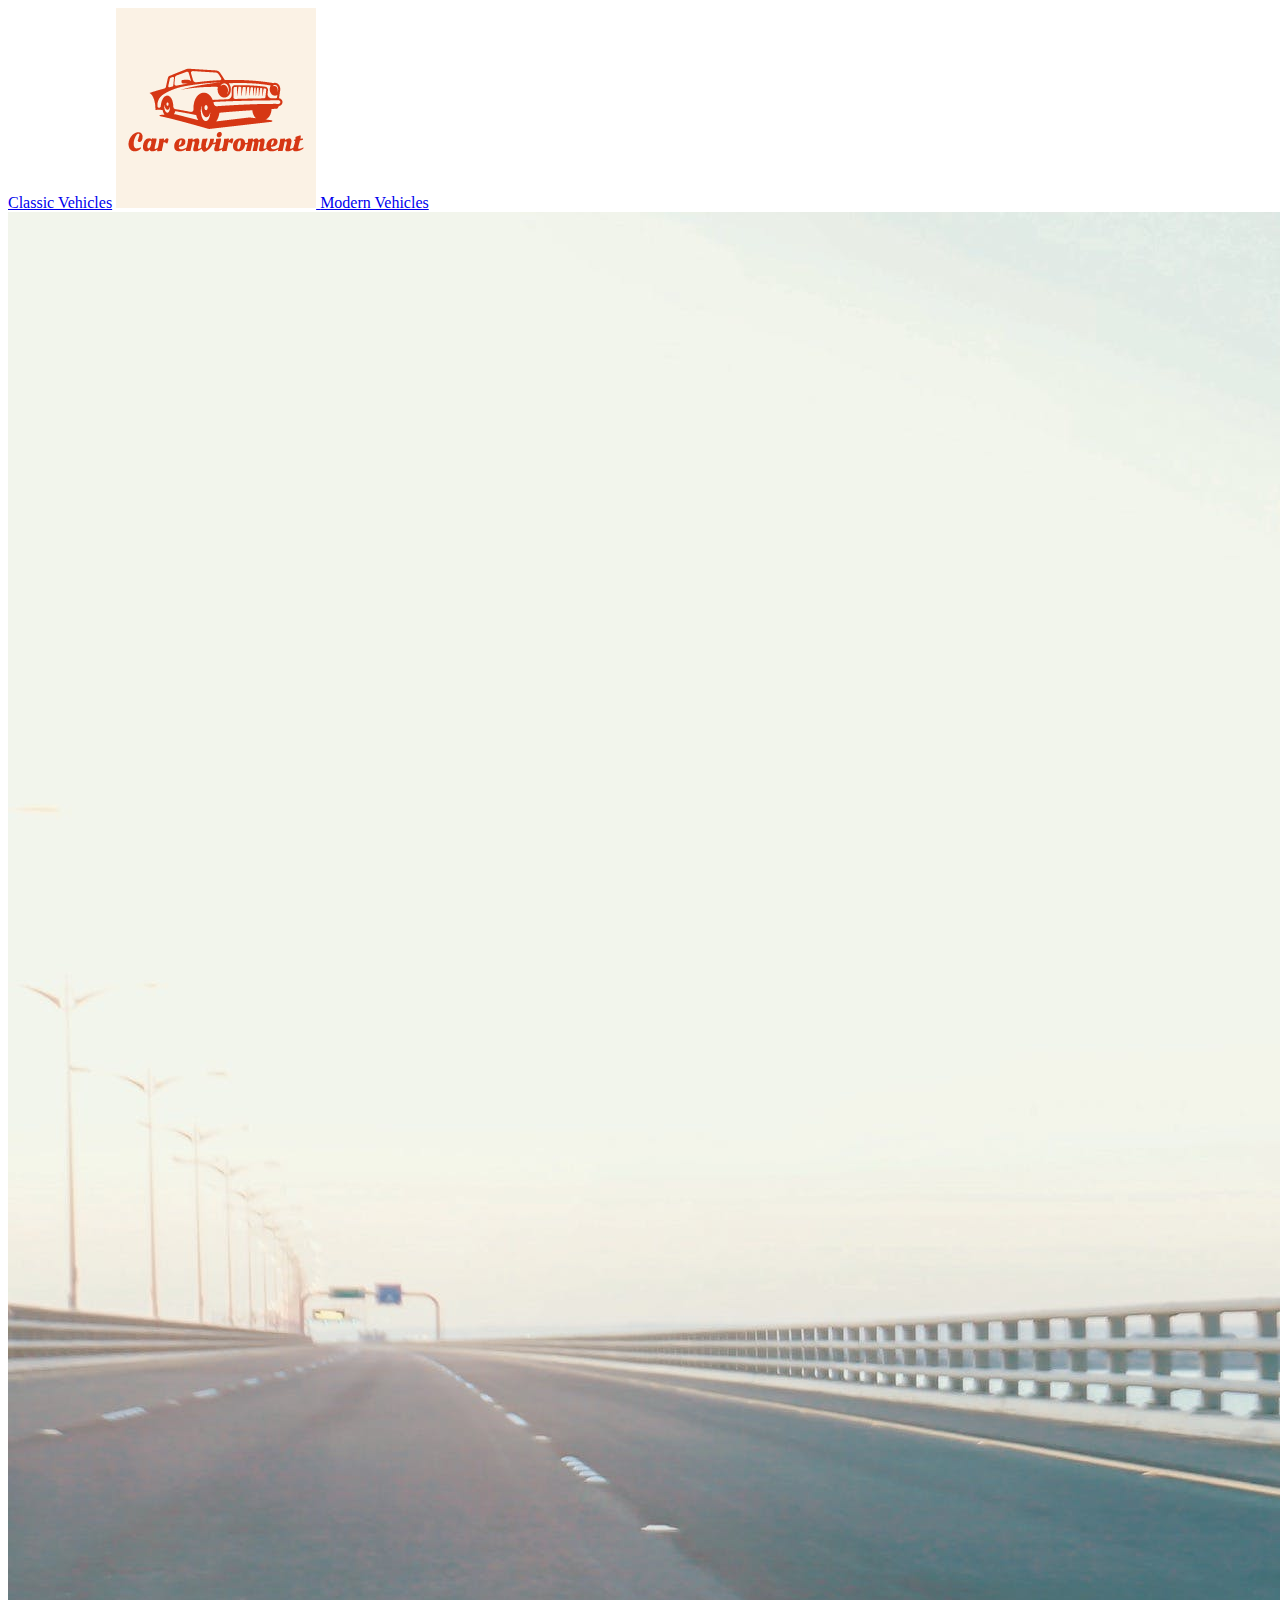
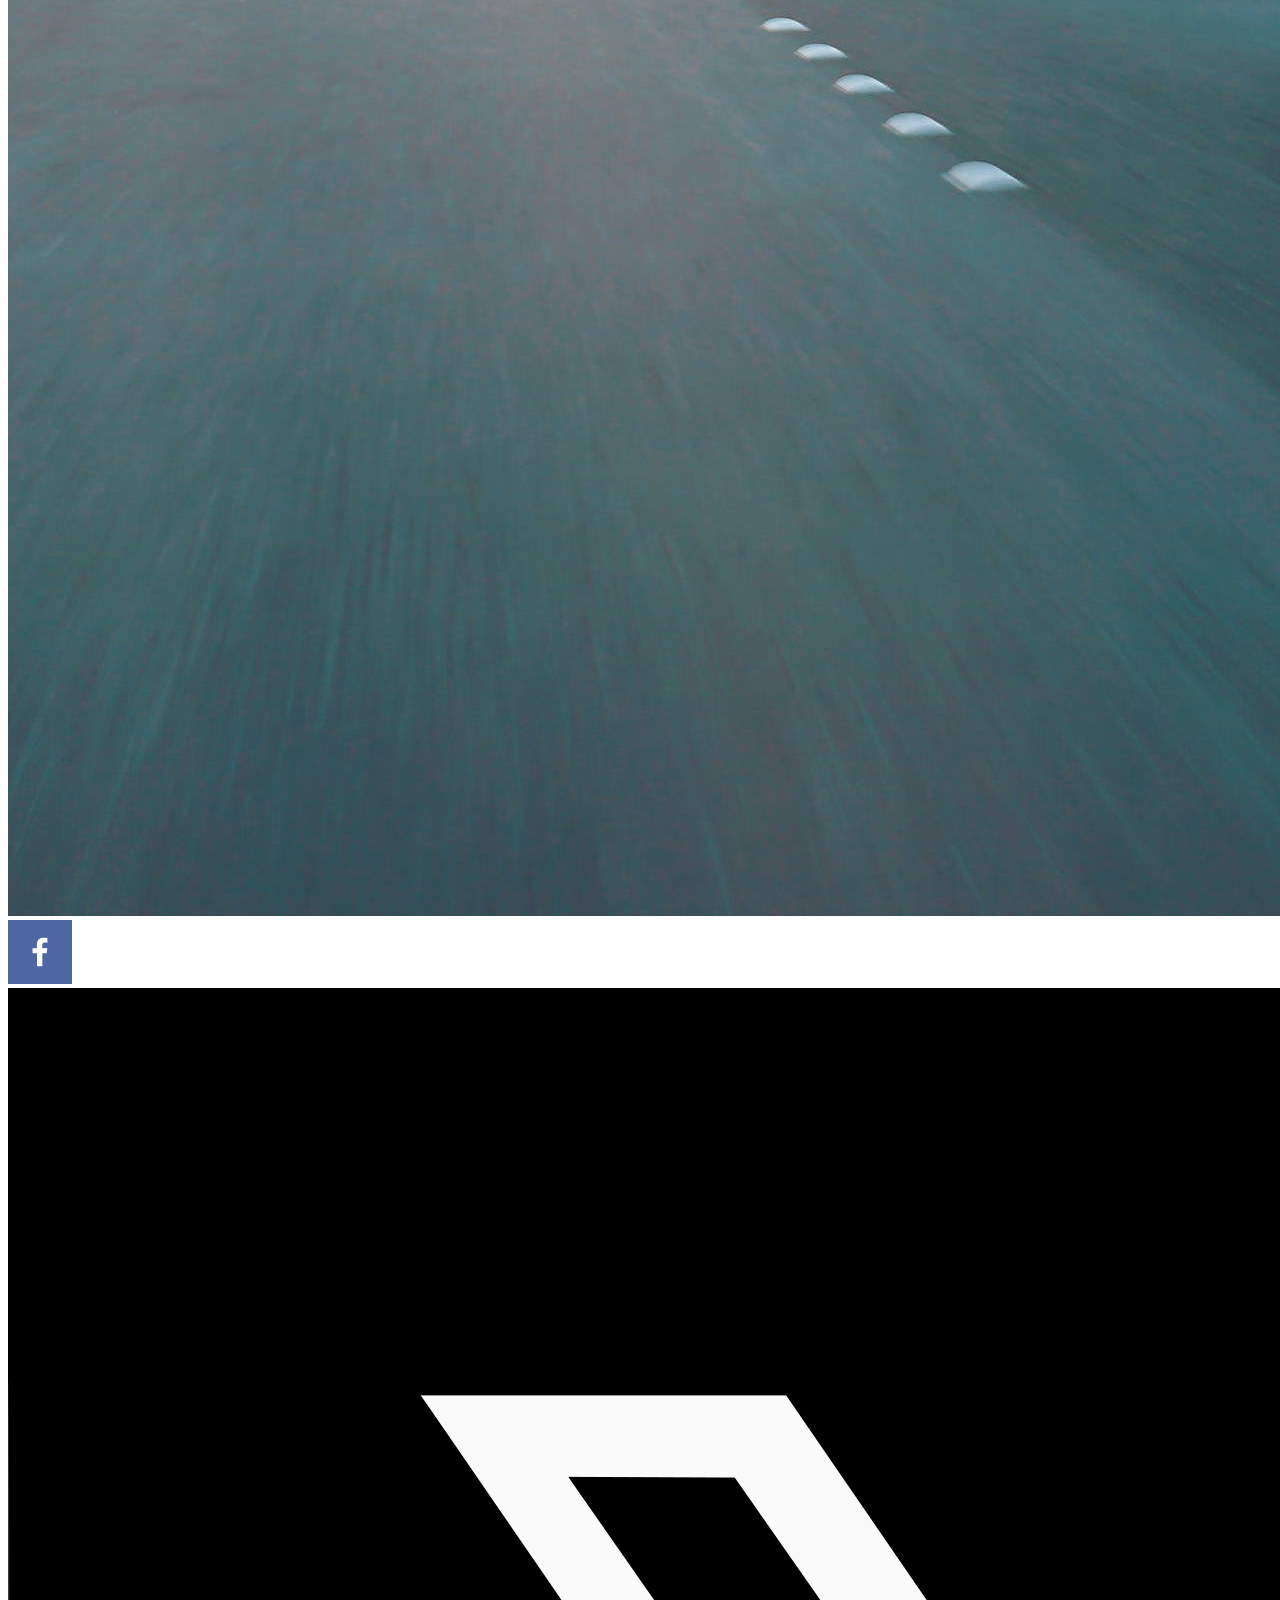
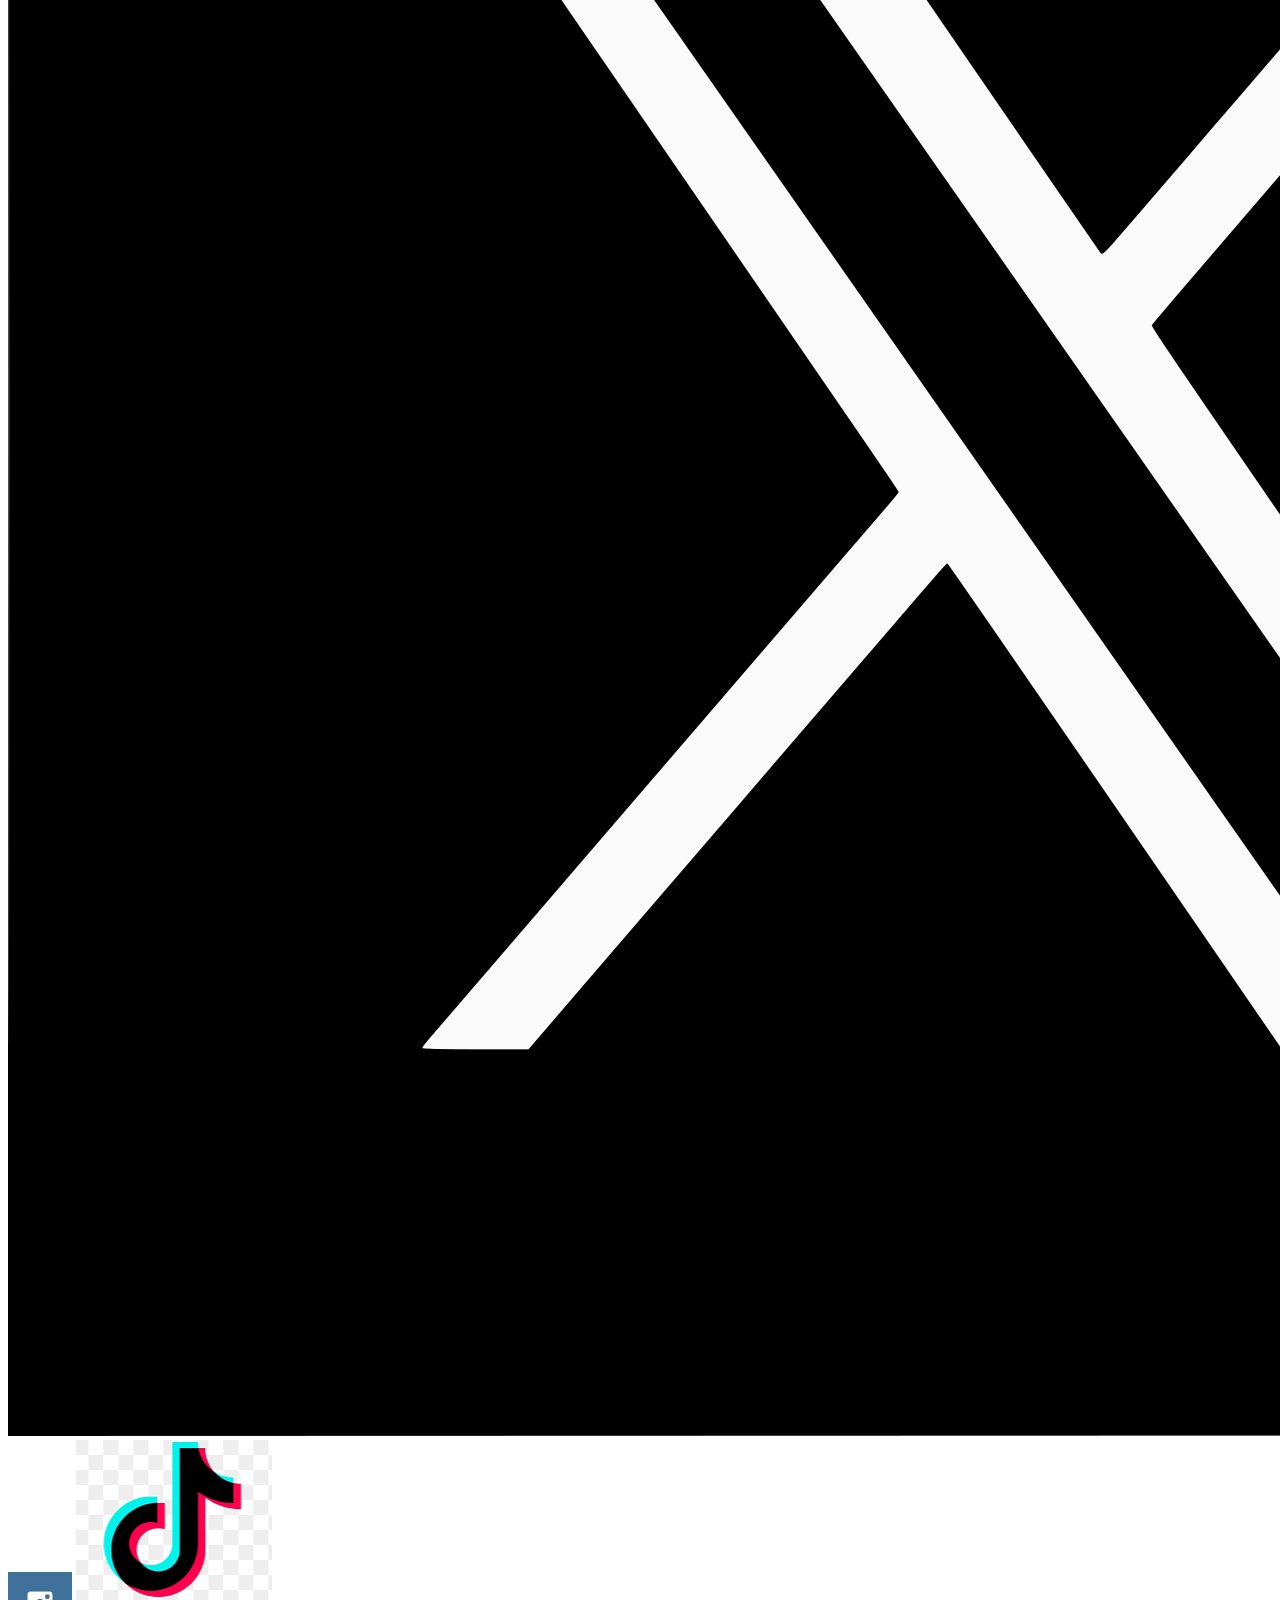
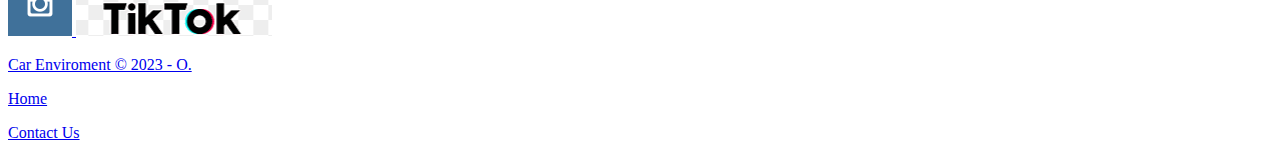
==== index.html @ 1810322c "hnew changes" ====
<!DOCTYPE html>
<html lang="en">
<head>
    <meta charset="UTF-8">
    <meta name="viewport" content="width=device-width, initial-scale=1.0">
    <title>Car Enviroment</title>
</head>
<body>
    <header>
        <nav>
            <a href="classic.html">Classic Vehicles</a>
            <a id="logo_link" href="index.html">
                <img class="logo" src="images/car.png" alt="Car_enviroment" href="index.html">
            </a>
            <a href="modern.html">Modern Vehicles</a>
        </nav>
    </header>
    <div id=mainy>
        <div id=mainp>
            <img id="main-p" src="images/Main.jpg" alt="one">
        </div>
</body>
<main class="home-ending">
</main>
<footer>
    <div class="social">
        <a href="https://facebook.com">
            <img src="images/facebook.png" alt="fb icon">
        </a>
        <a href="https://twitter.com">
            <img src="images/twitter.png" alt="twitter icon">
        </a>
        <a href="https://instagram.com">
            <img src="images/instagram.png" alt="instagram icon">
        <a href="https://tiktok.com">
            <img src="images/Tiktok.png" alt="tiktok icon">
        <p>Car Enviroment &copy; 2023 - O.</p>
        <p><a href="index.html">Home</a></p>
        <p><a href="contactus.html">Contact Us</a></p>    
        </a>
    </div>
</footer>

</html>
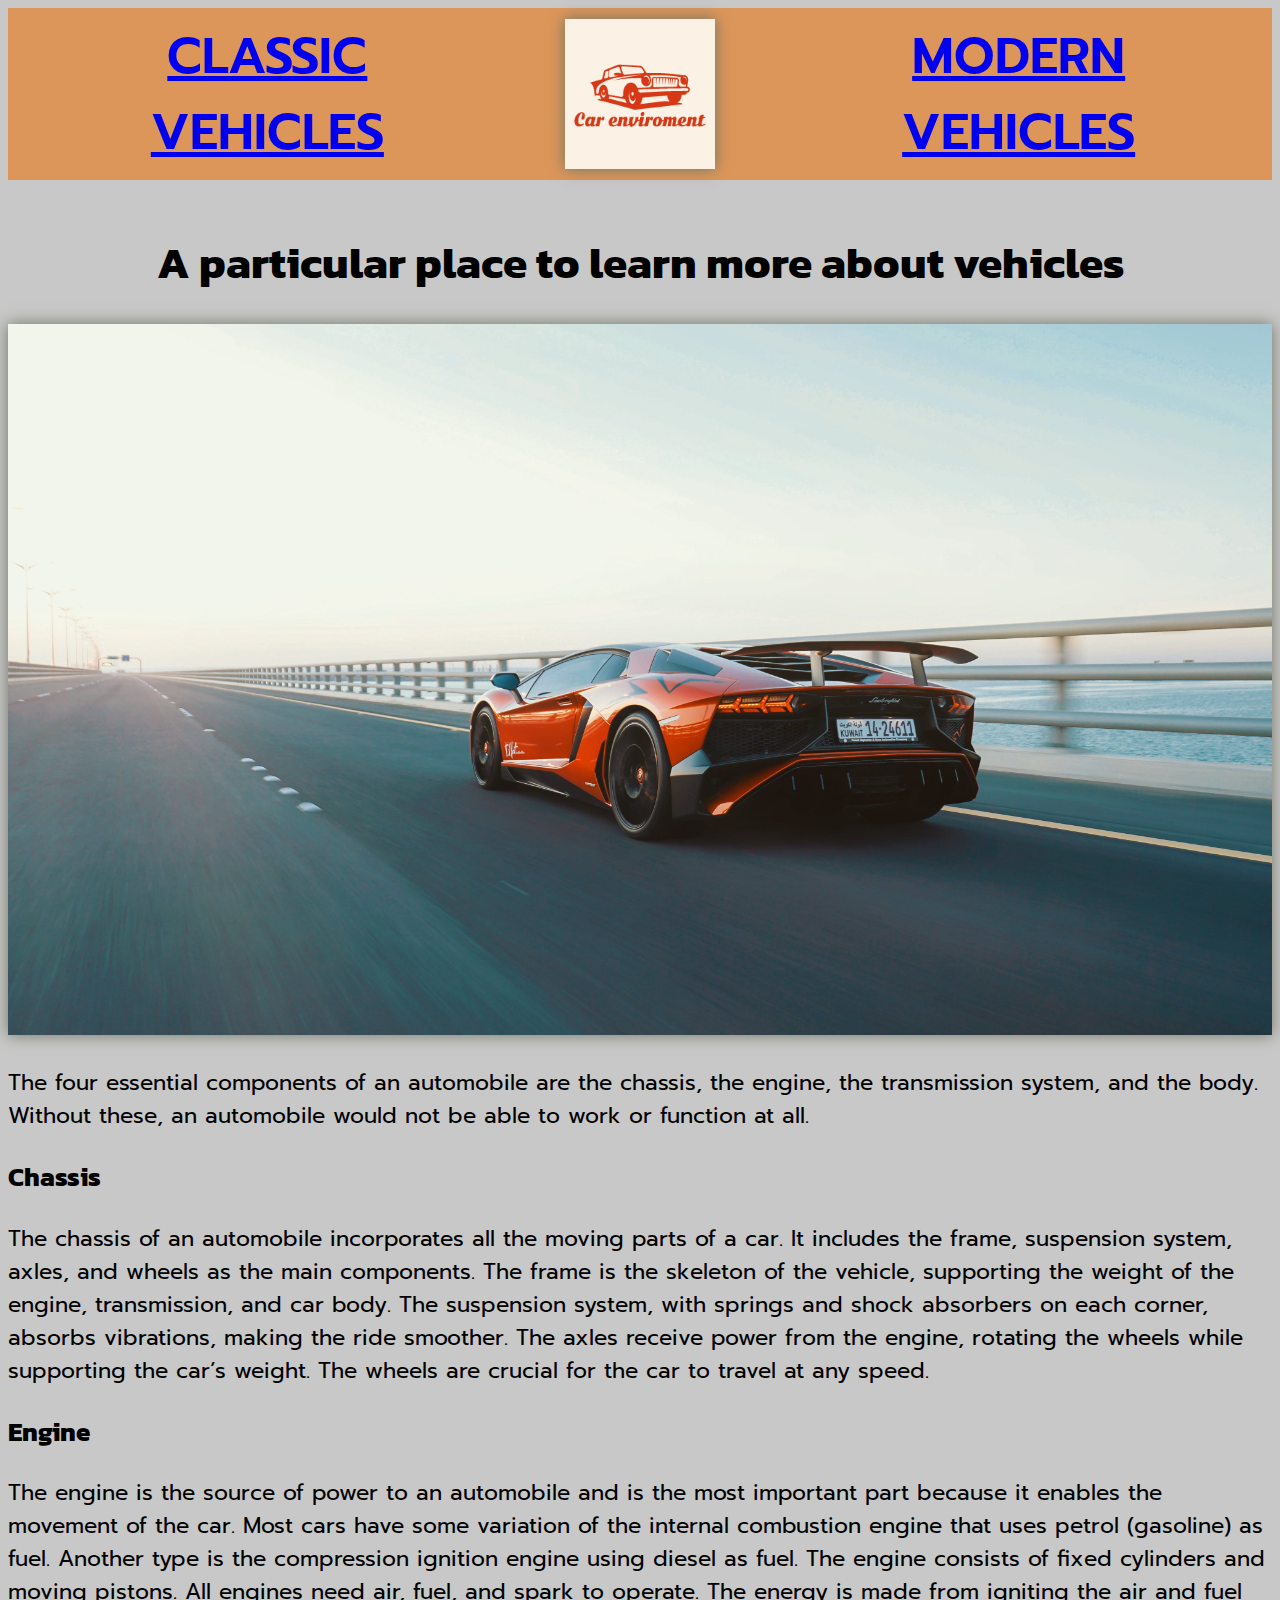
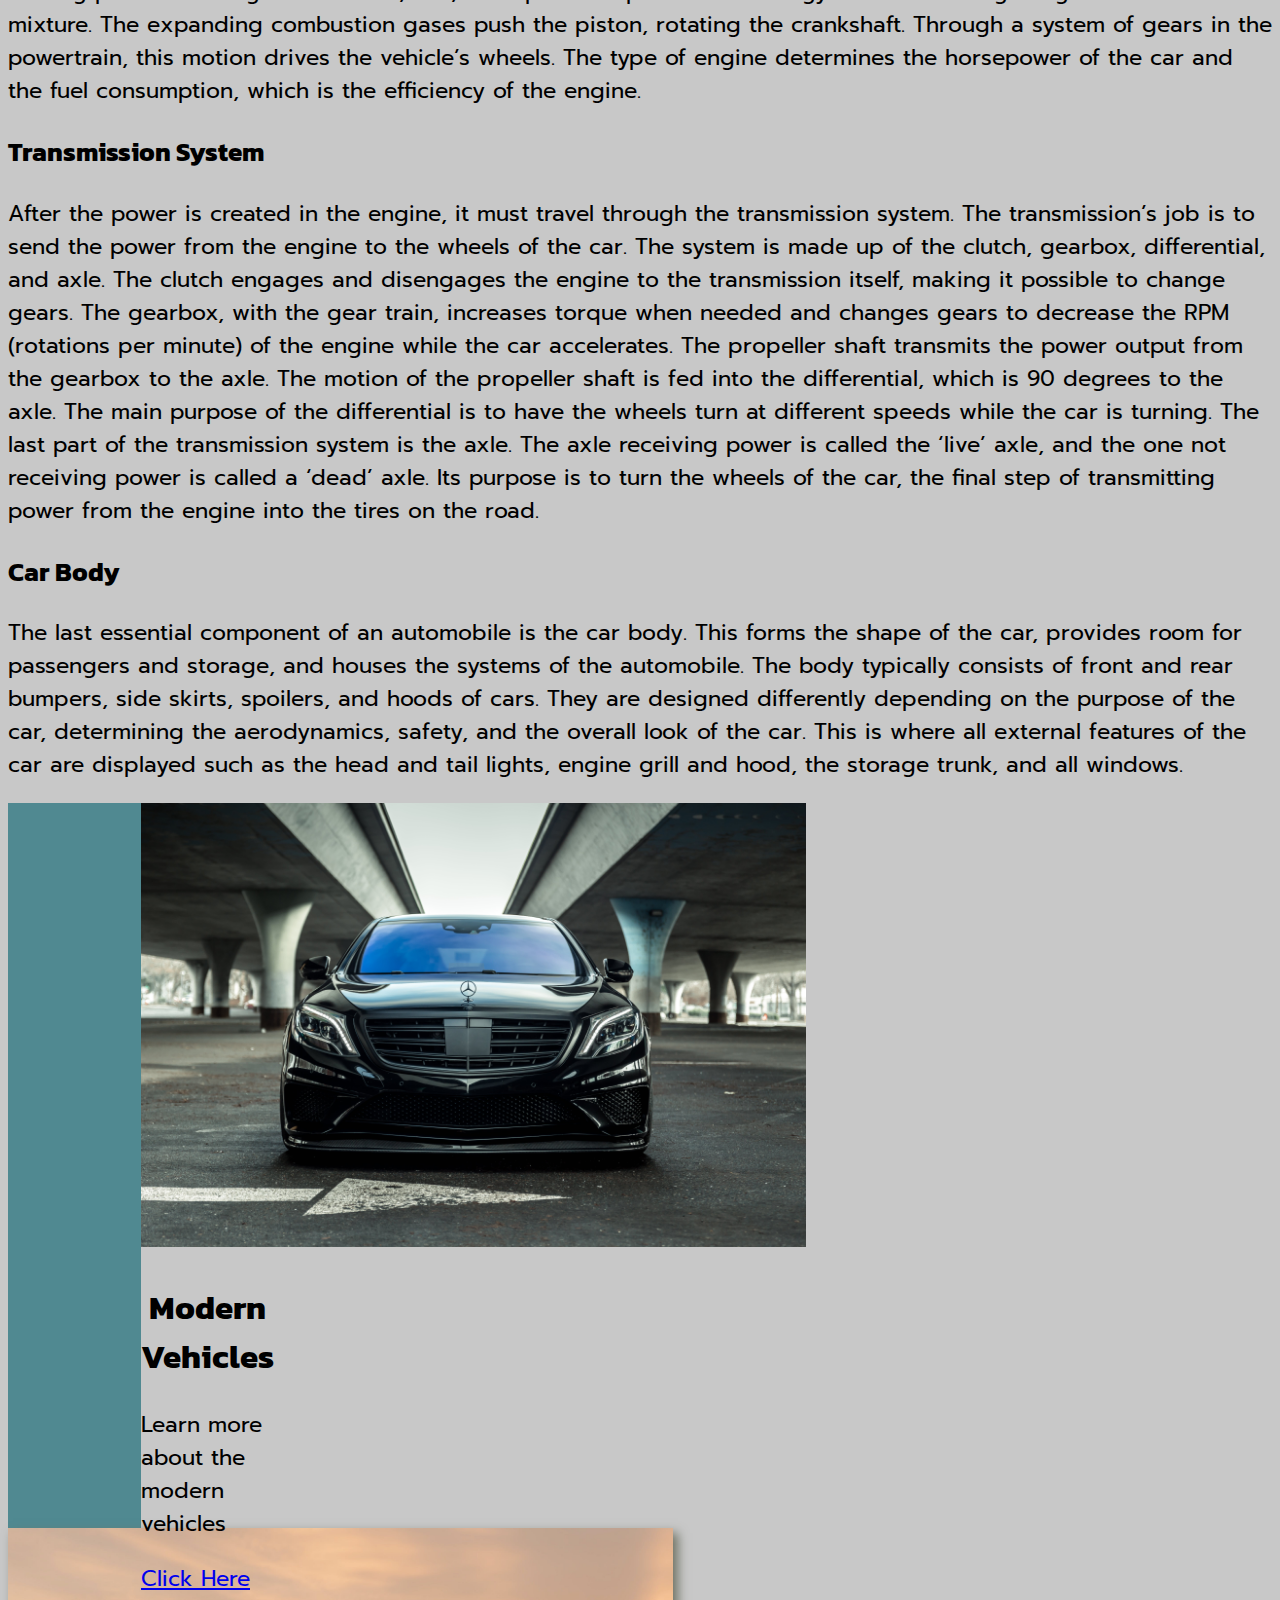
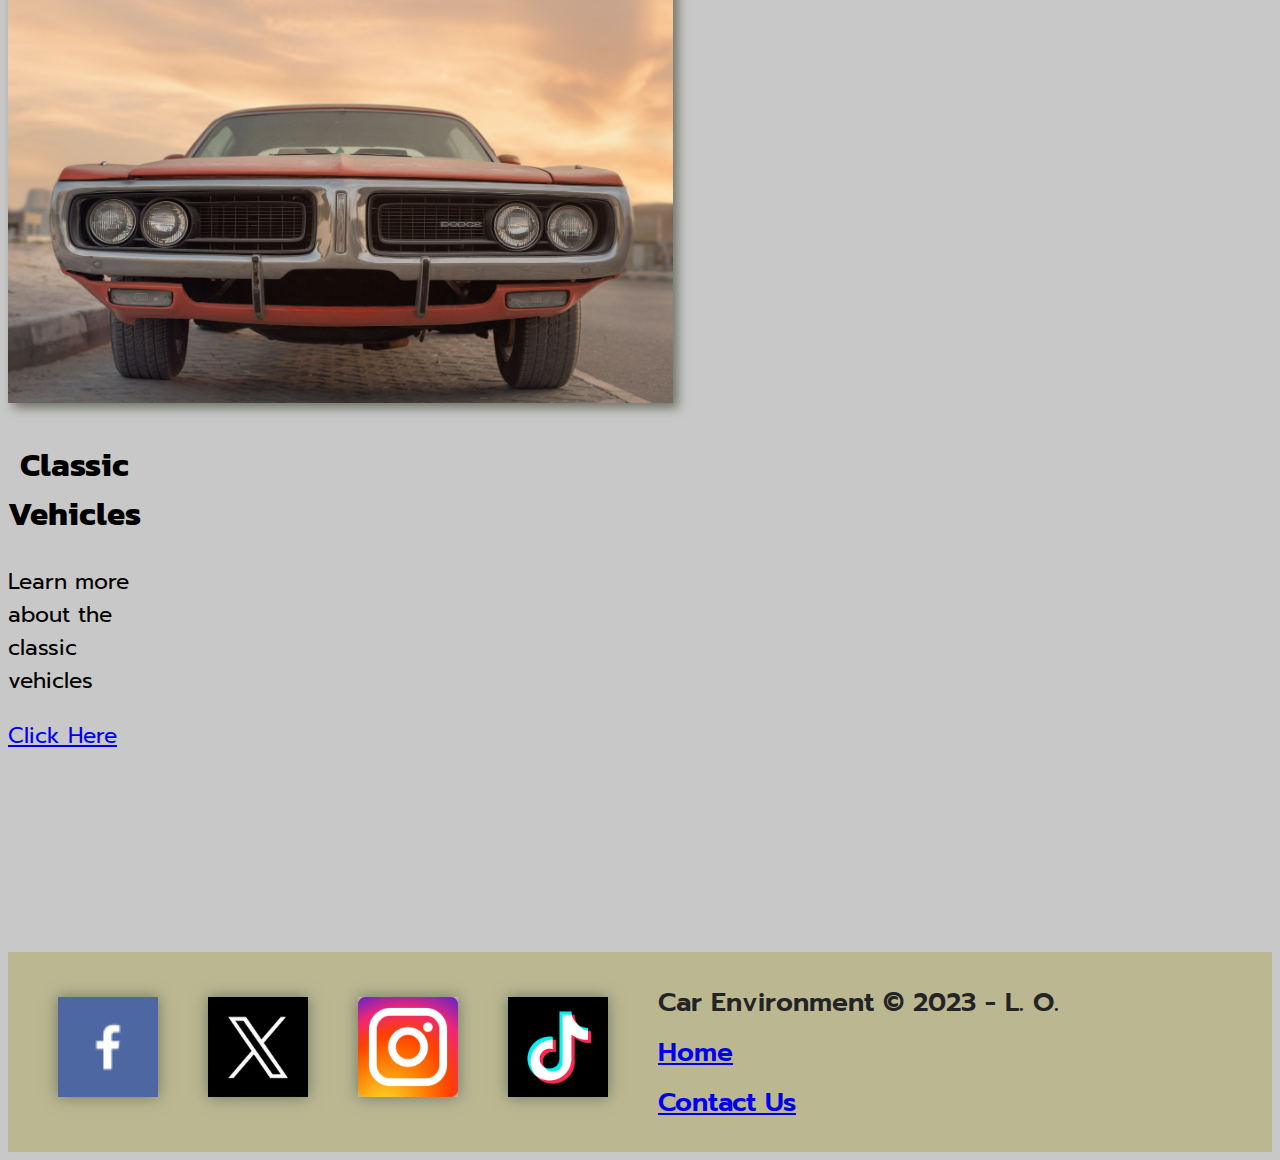
==== commit 8fac4fa8: "try 1" ====
--- a/index.html
+++ b/index.html
@@ -1,44 +1,83 @@
 <!DOCTYPE html>
 <html lang="en">
 <head>
+    <link rel="stylesheet" href="styles/index.css">
     <meta charset="UTF-8">
     <meta name="viewport" content="width=device-width, initial-scale=1.0">
     <title>Car Enviroment</title>
 </head>
 <body>
-    <header>
-        <nav>
-            <a href="classic.html">Classic Vehicles</a>
-            <a id="logo_link" href="index.html">
-                <img class="logo" src="images/car.png" alt="Car_enviroment" href="index.html">
-            </a>
-            <a href="modern.html">Modern Vehicles</a>
-        </nav>
-    </header>
-    <div id=mainy>
-        <div id=mainp>
-            <img id="main-p" src="images/Main.jpg" alt="one">
+    <div id="allin">
+        <header>
+            <nav>
+                <a class="cl" href="classic.html">CLASSIC VEHICLES</a>
+                <a class="logo_link" href="index.html">
+                    <img class="logo" src="images/car.png" alt="Car_enviroment" href="index.html">
+                </a>
+                <a class="md" href="modern.html">MODERN VEHICLES</a>
+            </nav>
+        </header>
+        <div id=mainy>
+            <div id=mainp>
+                <h1>A particular place to learn more about vehicles</h1>
+                <img id="main-p" src="images/Main.jpg" alt="one">
+                <p>The four essential components of an automobile are the chassis, the engine, the transmission system, and the body. Without these, an automobile would not be able to work or function at all.</p>
+
+                <h3>Chassis</h3>
+                <p>The chassis of an automobile incorporates all the moving parts of a car. It includes the frame, suspension system, axles, and wheels as the main components. The frame is the skeleton of the vehicle, supporting the weight of the engine, transmission, and car body. The suspension system, with springs and shock absorbers on each corner, absorbs vibrations, making the ride smoother. The axles receive power from the engine, rotating the wheels while supporting the car’s weight. The wheels are crucial for the car to travel at any speed.</p>
+                
+                <h3>Engine</h3>
+                <p>The engine is the source of power to an automobile and is the most important part because it enables the movement of the car. Most cars have some variation of the internal combustion engine that uses petrol (gasoline) as fuel. Another type is the compression ignition engine using diesel as fuel. The engine consists of fixed cylinders and moving pistons. All engines need air, fuel, and spark to operate. The energy is made from igniting the air and fuel mixture. The expanding combustion gases push the piston, rotating the crankshaft. Through a system of gears in the powertrain, this motion drives the vehicle’s wheels. The type of engine determines the horsepower of the car and the fuel consumption, which is the efficiency of the engine.</p>
+                
+                <h3>Transmission System</h3>
+                <p>After the power is created in the engine, it must travel through the transmission system. The transmission’s job is to send the power from the engine to the wheels of the car. The system is made up of the clutch, gearbox, differential, and axle. The clutch engages and disengages the engine to the transmission itself, making it possible to change gears. The gearbox, with the gear train, increases torque when needed and changes gears to decrease the RPM (rotations per minute) of the engine while the car accelerates. The propeller shaft transmits the power output from the gearbox to the axle. The motion of the propeller shaft is fed into the differential, which is 90 degrees to the axle. The main purpose of the differential is to have the wheels turn at different speeds while the car is turning. The last part of the transmission system is the axle. The axle receiving power is called the ‘live’ axle, and the one not receiving power is called a ‘dead’ axle. Its purpose is to turn the wheels of the car, the final step of transmitting power from the engine into the tires on the road.</p>
+                
+                <h3>Car Body</h3>
+                <p>The last essential component of an automobile is the car body. This forms the shape of the car, provides room for passengers and storage, and houses the systems of the automobile. The body typically consists of front and rear bumpers, side skirts, spoilers, and hoods of cars. They are designed differently depending on the purpose of the car, determining the aerodynamics, safety, and the overall look of the car. This is where all external features of the car are displayed such as the head and tail lights, engine grill and hood, the storage trunk, and all windows.</p>
+                </p>   
+            </div>
         </div>
+        <main class="adds">
+            <div id="part1">
+                <div id="background1"></div> 
+                <img id="clas1" src="images/Classic1.jpg" alt="Classic Car">
+                <section id="msg1">
+                    <h2>Classic Vehicles</h2>
+                    <p>Learn more about the classic vehicles</p>
+                    <a class='join' href="classic.html">Click Here</a>
+                </section>
+            </div>
+            <div id="part2">
+                <div id="background2"></div> 
+                <img id="clas2" src="images/Modern1.jpg" alt="Modern Car">
+                <section id="msg2">
+                    <h2>Modern Vehicles</h2>
+                    <p>Learn more about the modern vehicles</p>
+                    <a class='join' href="modern.html">Click Here</a>
+                </section>
+            </div>
+        </main>
+        <footer>
+            <div class="social">
+                <a href="https://facebook.com">
+                    <img class="minilogo" src="images/facebook.png" alt="fb icon">
+                </a>
+                <a href="https://twitter.com">
+                    <img class="minilogo" src="images/twitter.png" alt="twitter icon">
+                </a>
+                <a href="https://instagram.com">
+                    <img class="minilogo" src="images/instagram.png" alt="instagram icon">
+                </a>
+                <a href="https://tiktok.com">
+                    <img class="minilogo" src="images/Tiktok.png" alt="tiktok icon">
+                </a>
+            </div>       
+            <div id="texttext">
+                    <p>Car Environment &copy; 2023 - L. O.</p>
+                    <p><a href="index.html">Home</a></p>
+                    <p><a href="contactus.html">Contact Us</a></p>
+            </div>
+        </footer>
+    </div>
 </body>
-<main class="home-ending">
-</main>
-<footer>
-    <div class="social">
-        <a href="https://facebook.com">
-            <img src="images/facebook.png" alt="fb icon">
-        </a>
-        <a href="https://twitter.com">
-            <img src="images/twitter.png" alt="twitter icon">
-        </a>
-        <a href="https://instagram.com">
-            <img src="images/instagram.png" alt="instagram icon">
-        <a href="https://tiktok.com">
-            <img src="images/Tiktok.png" alt="tiktok icon">
-        <p>Car Enviroment &copy; 2023 - O.</p>
-        <p><a href="index.html">Home</a></p>
-        <p><a href="contactus.html">Contact Us</a></p>    
-        </a>
-    </div>
-</footer>
-
 </html>--- a/styles/index.css
+++ b/styles/index.css
@@ -0,0 +1,150 @@
+@import url('https://fonts.googleapis.com/css2?family=Kanit:wght@300&family=Prompt:wght@200&display=swap');
+
+:root {
+--heading-font: 'Kanit', sans-serif;
+--paragraph-font: 'Prompt', sans-serif;
+}
+
+body {
+    background-color: #C8C8C8;
+    font-family: 'Prompt', sans-serif;
+    font-family: var(--paragraph-font);
+    color: var(--paragraph-color-on-white);
+    font-size: 22px;    
+}
+
+
+#allin {
+    width: auto;
+    max-width: 1600px;
+    margin: 0 auto;
+}
+
+nav {
+    max-width: 1600px;
+    margin: 0 auto;
+    text-align: center;
+    display: grid;
+    grid-template-columns: 1fr 1fr 1fr;
+    padding: 10px;
+}
+
+nav a {
+    display: flex;
+    align-items: center;
+    justify-content: center;
+    height: 100%;
+}
+
+#main-p {
+    width: 100%;
+    box-shadow: 0px 0px 15px #6f7364;
+}
+
+header {
+    background-color: #DC965A; 
+    margin-bottom: 50px;
+}
+
+.cl {
+    grid-column: 1;
+    text-align: center;
+    margin-left: 84px;
+    font-weight: 600;
+    font-size: 50px;
+}
+
+.md {
+    grid-column: 3;
+    text-align: center;
+    margin-right: 72px;
+    font-weight: 600;
+    font-size: 50px;
+}
+
+.logo {
+    width: 150px;
+    grid-column: 2;
+    text-align: center;
+    box-shadow: 0px 0px 15px #6f7364;
+}
+
+.logo_link {
+    grid-column: 2;
+    text-align: center;
+}
+
+h1, h2, h3, h4, h5, h6 {
+  font-family: var(--heading-font);
+  color: var(--headline-color-on-white);
+}
+
+h2, h1 {
+  text-align: center;
+}
+
+footer {
+    background-color: #BBB891; 
+    color: #74B3CE;
+    font-size: 1.2em;
+    padding: 25px 50px; 
+    margin-top: 200px;
+    align-items: center;
+    display: grid;
+    grid-template-columns: 1fr 1fr;
+}
+
+.social {
+    display: flex;
+    align-items: center;
+    justify-content: center;
+}
+
+.minilogo {
+    width: 100px; 
+    margin-right: 50px; 
+    box-shadow: 0px 0px 15px #6f7364;
+}
+
+#texttext {
+    color: #242325;
+    display: flex;
+    flex-direction: column; 
+    align-items: flex-start; 
+    justify-content: center;
+    font-weight: 600;
+}
+
+#texttext p {
+    margin: 5px 0; 
+}
+
+main.adds {
+    display: grid;
+    grid-template-columns: repeat(10, 1fr);
+}
+
+#clas1 {
+    grid-column: 2/7;
+    grid-row: 5/8;
+    box-shadow: 5px 5px 10px #6f7364;
+}
+
+#clas1, #clas2 {
+    width: 500%;
+}
+
+#background1 {
+    height: 725px;
+    text-align: center;
+    background-color: #508991;
+    grid-column: 1/11;
+    grid-row: 4/9;
+} 
+
+#clas1 {
+    grid-column: 2/7;
+    grid-row: 5/8;
+    box-shadow: 5px 5px 10px #6f7364;
+}
+
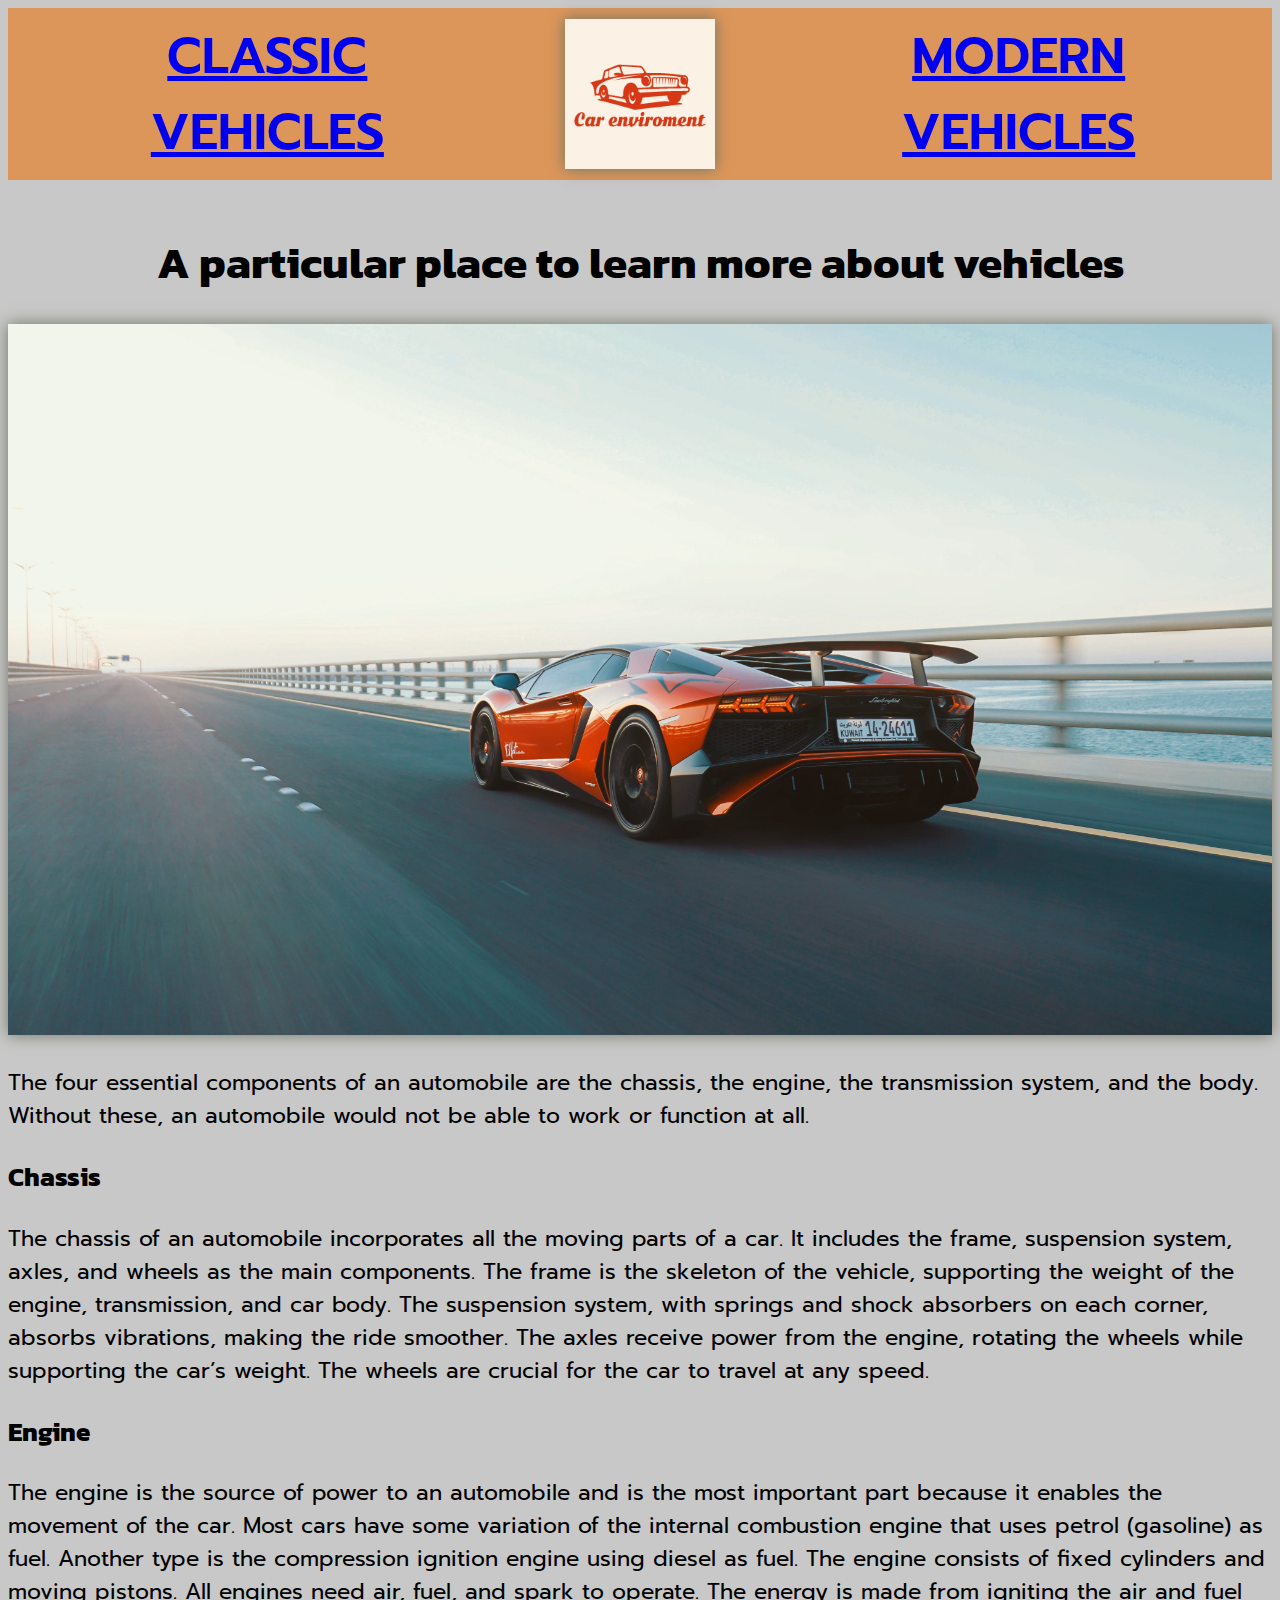
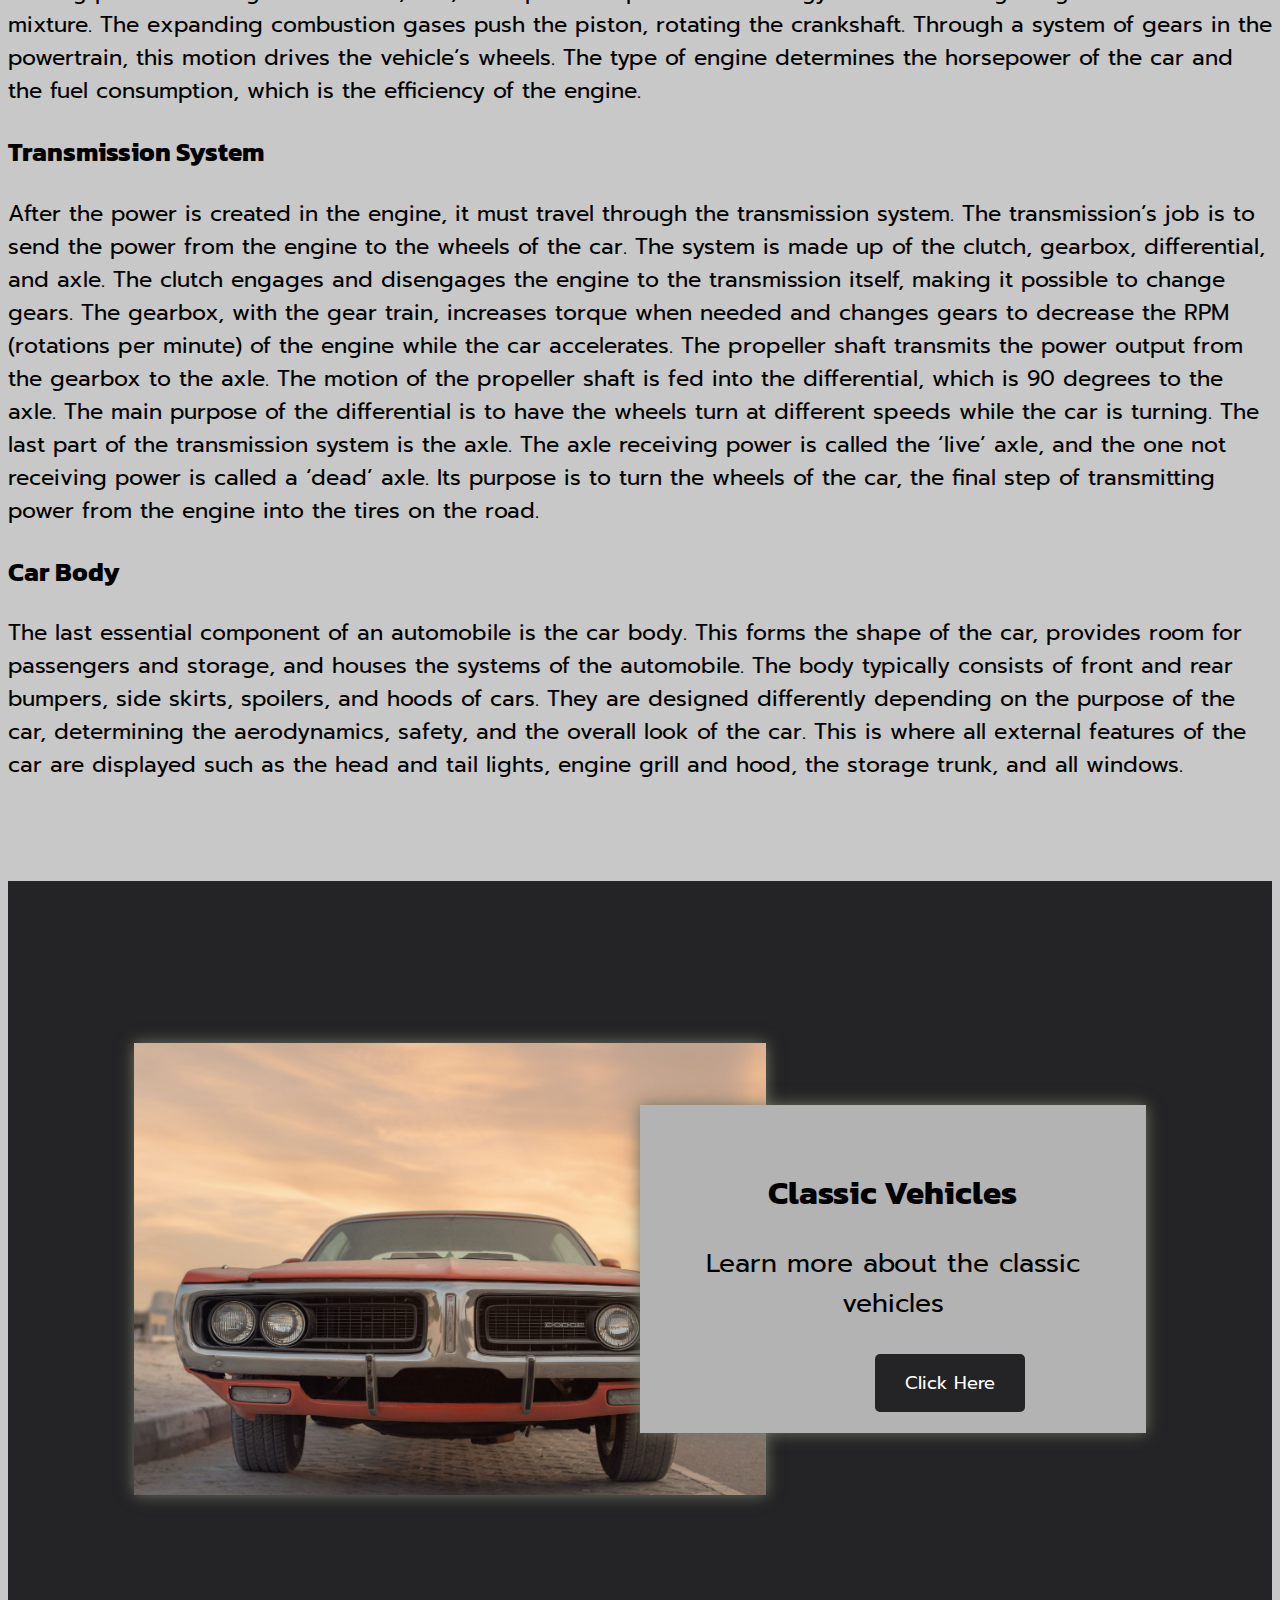
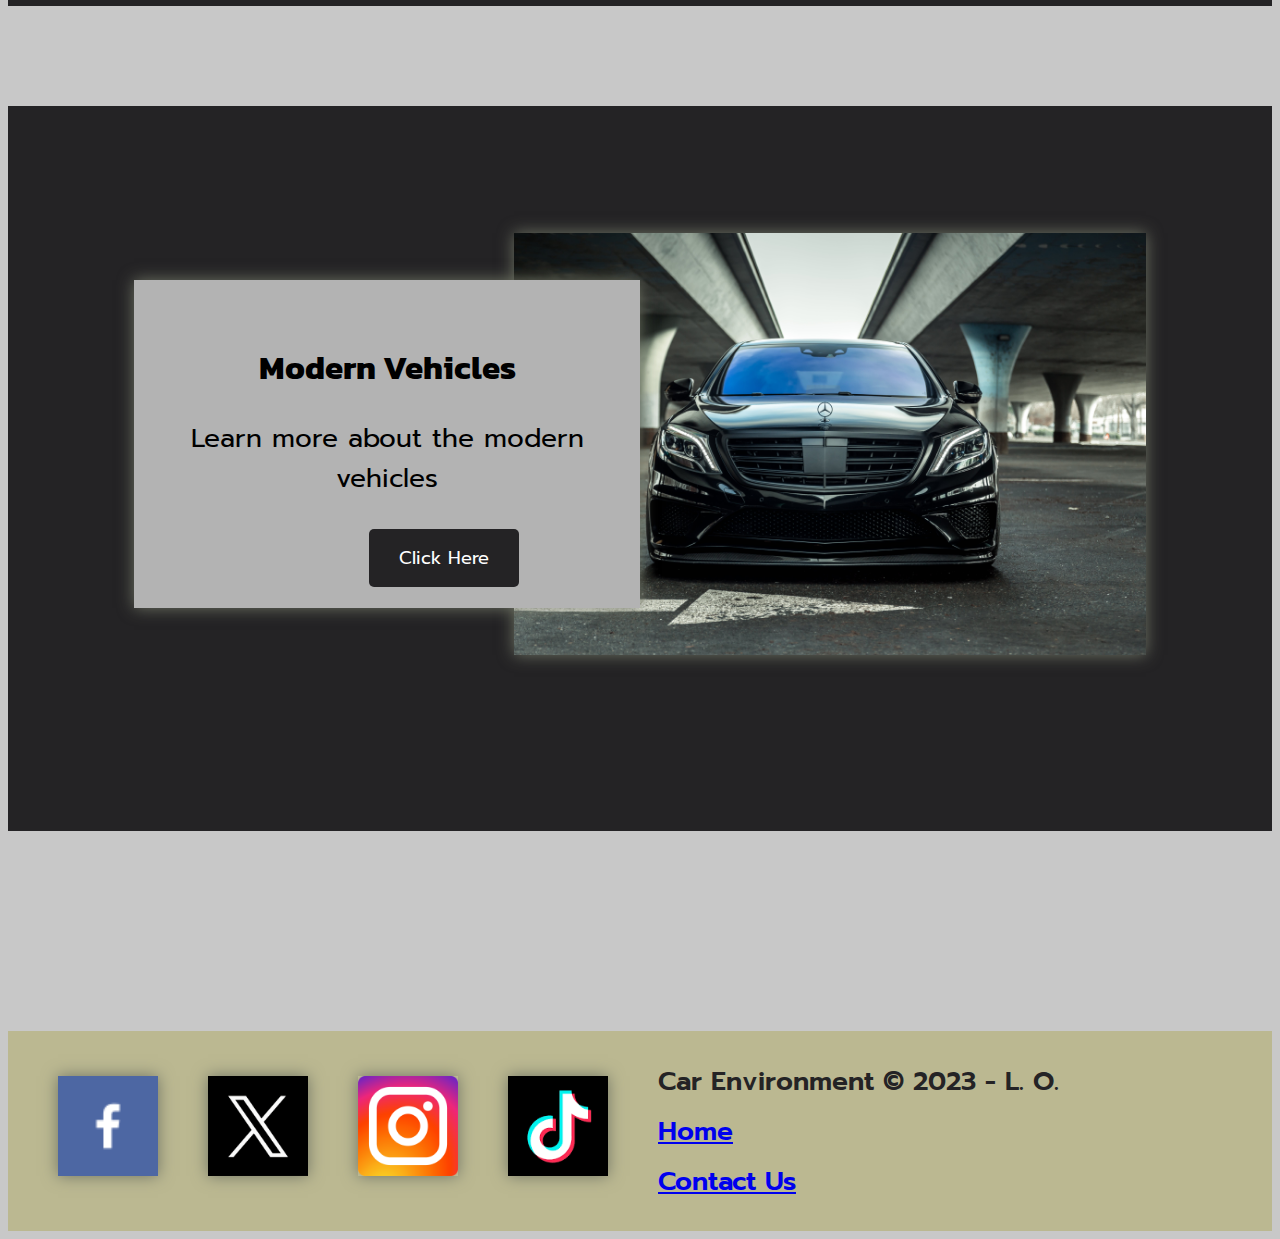
==== commit d4175e91: "new" ====
--- a/index.html
+++ b/index.html
@@ -12,7 +12,7 @@
             <nav>
                 <a class="cl" href="classic.html">CLASSIC VEHICLES</a>
                 <a class="logo_link" href="index.html">
-                    <img class="logo" src="images/car.png" alt="Car_enviroment" href="index.html">
+                    <img class="logo" src="images/car.png" alt="Car_enviroment">
                 </a>
                 <a class="md" href="modern.html">MODERN VEHICLES</a>
             </nav>
@@ -33,8 +33,7 @@
                 <p>After the power is created in the engine, it must travel through the transmission system. The transmission’s job is to send the power from the engine to the wheels of the car. The system is made up of the clutch, gearbox, differential, and axle. The clutch engages and disengages the engine to the transmission itself, making it possible to change gears. The gearbox, with the gear train, increases torque when needed and changes gears to decrease the RPM (rotations per minute) of the engine while the car accelerates. The propeller shaft transmits the power output from the gearbox to the axle. The motion of the propeller shaft is fed into the differential, which is 90 degrees to the axle. The main purpose of the differential is to have the wheels turn at different speeds while the car is turning. The last part of the transmission system is the axle. The axle receiving power is called the ‘live’ axle, and the one not receiving power is called a ‘dead’ axle. Its purpose is to turn the wheels of the car, the final step of transmitting power from the engine into the tires on the road.</p>
                 
                 <h3>Car Body</h3>
-                <p>The last essential component of an automobile is the car body. This forms the shape of the car, provides room for passengers and storage, and houses the systems of the automobile. The body typically consists of front and rear bumpers, side skirts, spoilers, and hoods of cars. They are designed differently depending on the purpose of the car, determining the aerodynamics, safety, and the overall look of the car. This is where all external features of the car are displayed such as the head and tail lights, engine grill and hood, the storage trunk, and all windows.</p>
-                </p>   
+                <p>The last essential component of an automobile is the car body. This forms the shape of the car, provides room for passengers and storage, and houses the systems of the automobile. The body typically consists of front and rear bumpers, side skirts, spoilers, and hoods of cars. They are designed differently depending on the purpose of the car, determining the aerodynamics, safety, and the overall look of the car. This is where all external features of the car are displayed such as the head and tail lights, engine grill and hood, the storage trunk, and all windows.</p>  
             </div>
         </div>
         <main class="adds">
--- a/styles/index.css
+++ b/styles/index.css
@@ -79,7 +79,11 @@
   color: var(--headline-color-on-white);
 }
 
-h2, h1 {
+h1 {
+    text-align: center;
+}
+
+h2 {
   text-align: center;
 }
 
@@ -119,7 +123,7 @@
     margin: 5px 0; 
 }
 
-main.adds {
+#part1 {
     display: grid;
     grid-template-columns: repeat(10, 1fr);
 }
@@ -127,24 +131,77 @@
 #clas1 {
     grid-column: 2/7;
     grid-row: 5/8;
-    box-shadow: 5px 5px 10px #6f7364;
+    box-shadow: 0px 0px 15px #6f7364;
 }
 
 #clas1, #clas2 {
-    width: 500%;
+    width: 100%;
 }
 
 #background1 {
     height: 725px;
     text-align: center;
-    background-color: #508991;
+    background-color: #242325;
+    grid-column: 1/11;
+    grid-row: 4/9;
+    margin-bottom: 50px;
+} 
+
+#part2 {
+    display: grid;
+    grid-template-columns: repeat(10, 1fr);
+}
+
+#clas2 {
+    grid-column: 5/10;
+    grid-row: 5/8;
+    box-shadow: 0px 0px 15px #6f7364;
+}
+
+#background2 {
+    margin-top: 50px;
+    height: 725px;
+    text-align: center;
+    background-color: #242325;
     grid-column: 1/11;
     grid-row: 4/9;
 } 
 
-#clas1 {
-    grid-column: 2/7;
-    grid-row: 5/8;
-    box-shadow: 5px 5px 10px #6f7364;
-}
-
+#msg1{
+    background-color: #B3B3B3; 
+    padding: 35px;
+    grid-column: 6/10;
+    grid-row: 6/7;
+    box-shadow: 0px 0px 15px #6f7364;
+}
+
+#msg2{
+    background-color: #B3B3B3; 
+    padding: 35px;
+    grid-column: 2/6;
+    grid-row: 6/7;
+    box-shadow: 0px 0px 15px #6f7364;
+}
+
+#msg1 p, #msg2 p{
+    text-align: center;
+    font-size: 1.2em;
+    line-height: 1.5em;
+    padding-bottom: 15px;
+}
+
+#mainp {
+    margin-bottom: 100px;
+}
+
+.join {
+    background-color: #242325; 
+    color: white;
+    text-decoration: none;
+    font-size: 18px;
+    padding: 15px 30px;
+    margin-top: 50px;
+    border-radius: 5px;
+    text-align: center;
+    margin-left: 200px;
+}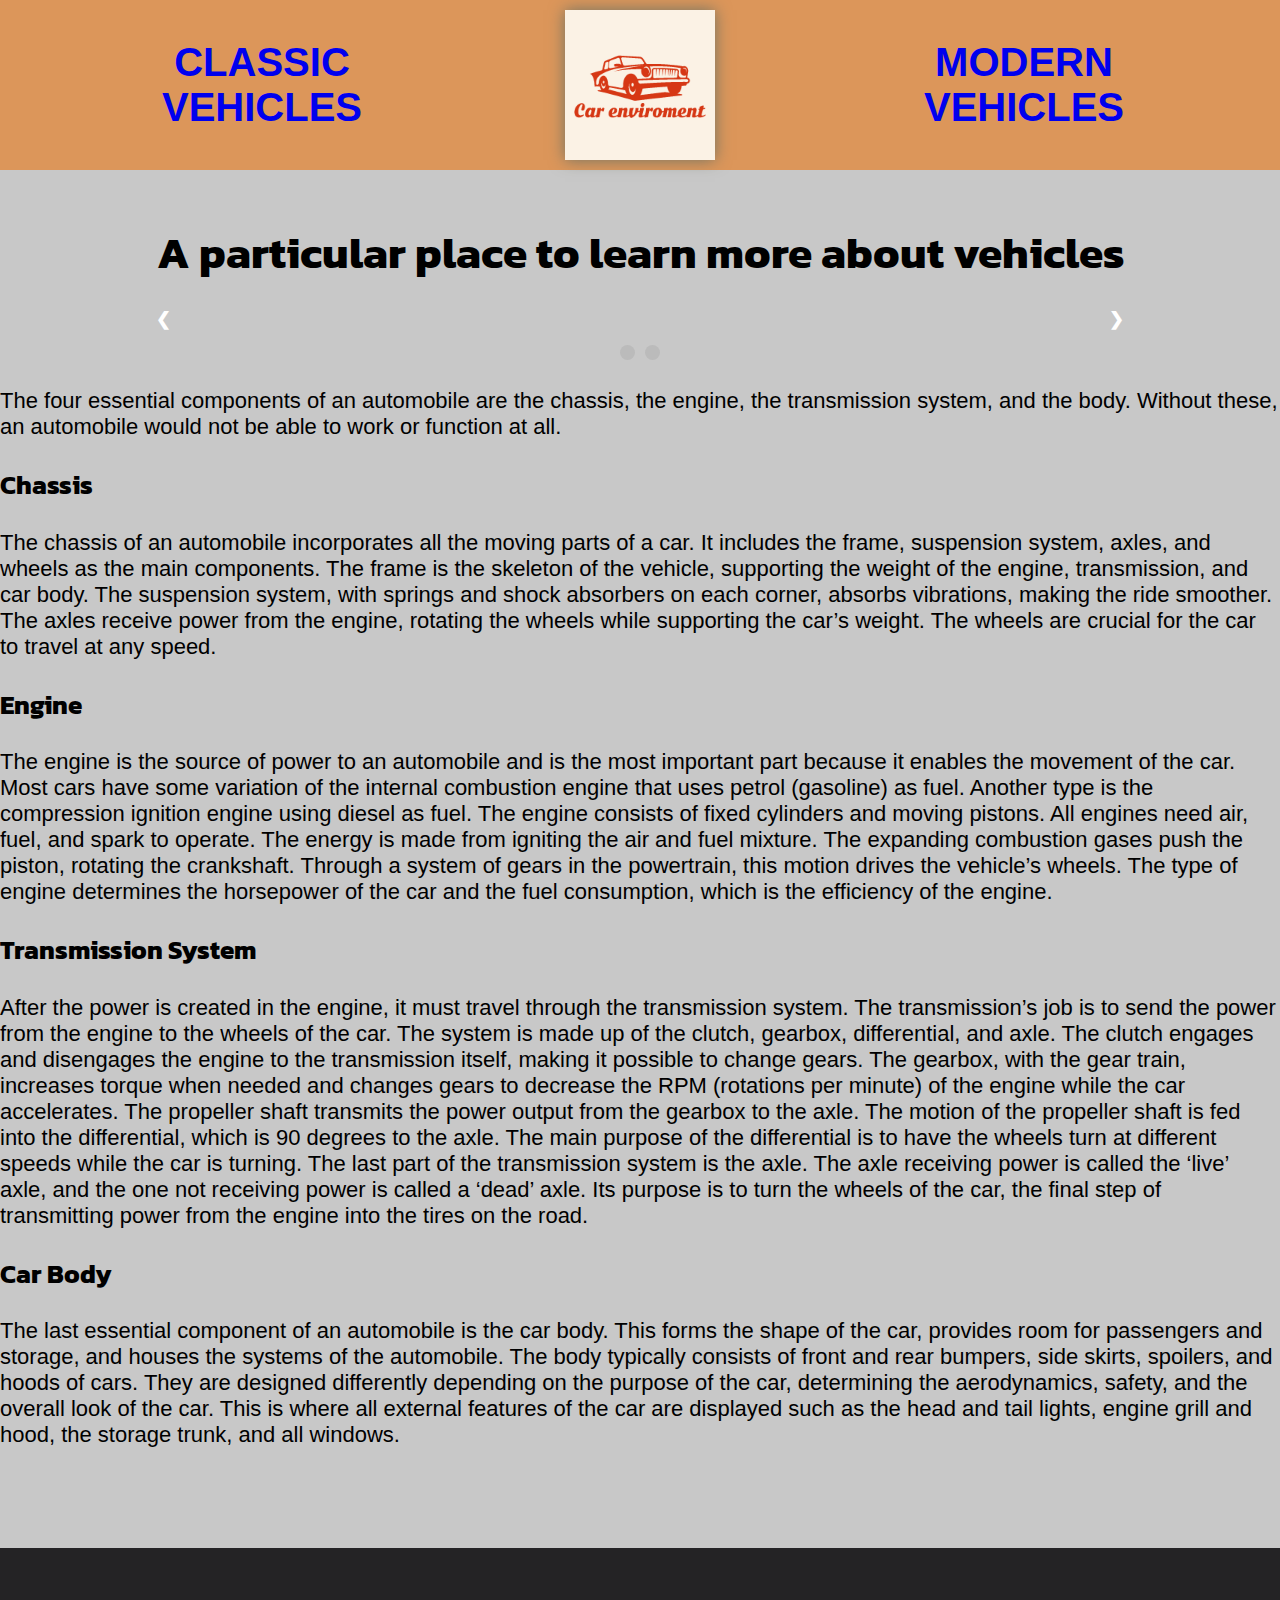
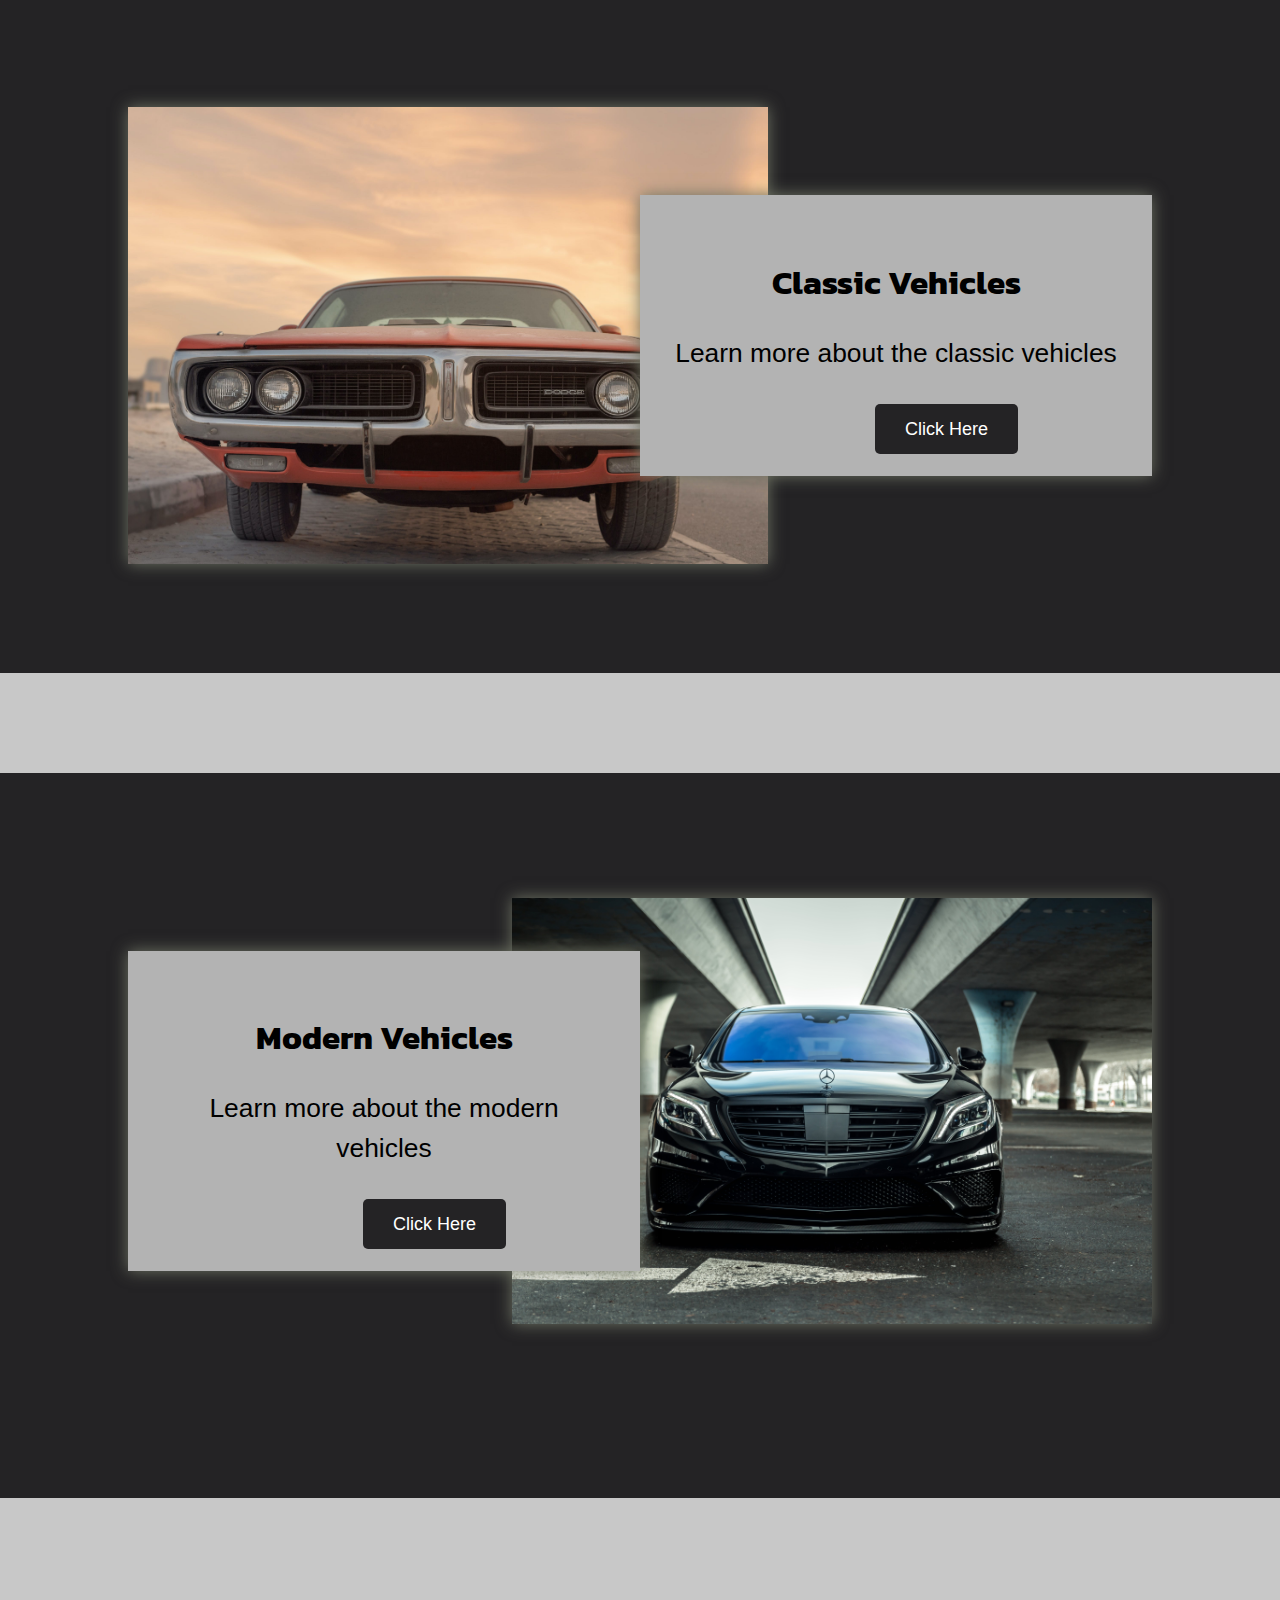
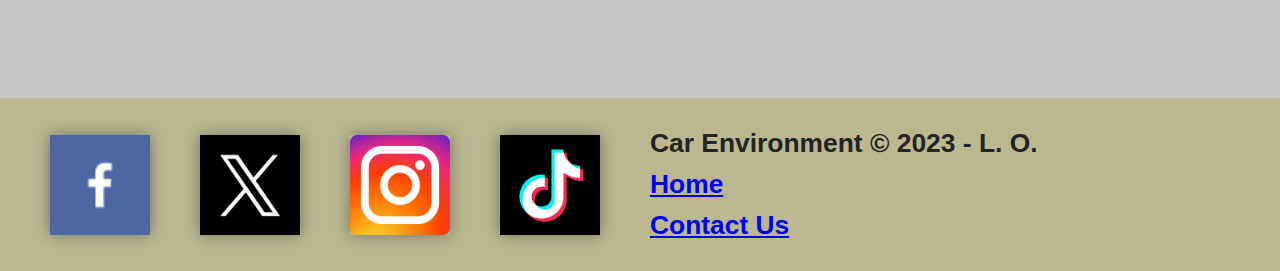
==== commit f2564a1d: "https://www.w3schools.com/howto/howto_js_slideshow.asp slideshow added" ====
--- a/index.html
+++ b/index.html
@@ -19,8 +19,61 @@
         </header>
         <div id=mainy>
             <div id=mainp>
+                <script>
+                    let slideIndex = 1;
+                    showSlides(slideIndex);
+            
+                    // Next/previous controls
+                    function plusSlides(n) {
+                        showSlides(slideIndex += n);
+                    }
+            
+                    // Thumbnail image controls
+                    function currentSlide(n) {
+                        showSlides(slideIndex = n);
+                    }
+            
+                    function showSlides(n) {
+                        let i;
+                        let slides = document.getElementsByClassName("mySlides");
+                        let dots = document.getElementsByClassName("dot");
+                        if (n > slides.length) {slideIndex = 1}
+                        if (n < 1) {slideIndex = slides.length}
+                        for (i = 0; i < slides.length; i++) {
+                            slides[i].style.display = "none";
+                        }
+                        for (i = 0; i < dots.length; i++) {
+                            dots[i].className = dots[i].className.replace(" active", "");
+                        }
+                        slides[slideIndex-1].style.display = "block";
+                        dots[slideIndex-1].className += " active";
+                    }
+                </script>
                 <h1>A particular place to learn more about vehicles</h1>
-                <img id="main-p" src="images/Main.jpg" alt="one">
+                <div class="slideshow-container">
+                    <!-- Full-width images with number and caption text -->
+                    <div class="mySlides fade">
+                    <div class="numbertext">1 / 2</div>
+                    <img src="images/Main.jpg" style="width:100%">
+                    <div class="text">A Sport Car</div>
+                    </div>
+                
+                    <div class="mySlides fade">
+                    <div class="numbertext">2 / 2</div>
+                    <img src="images/Main2.jpg" style="width:100%">
+                    <div class="text">City lighted by vehicles</div>
+                    </div>
+                
+                    <a class="prev" onclick="plusSlides(-1)">&#10094;</a>
+                    <a class="next" onclick="plusSlides(1)">&#10095;</a>
+                  </div>
+                  <br>
+                  
+                  <!-- The dots/circles -->
+                  <div style="text-align:center">
+                    <span class="dot" onclick="currentSlide(1)"></span>
+                    <span class="dot" onclick="currentSlide(2)"></span>
+                </div>
                 <p>The four essential components of an automobile are the chassis, the engine, the transmission system, and the body. Without these, an automobile would not be able to work or function at all.</p>
 
                 <h3>Chassis</h3>
--- a/styles/index.css
+++ b/styles/index.css
@@ -27,6 +27,7 @@
     display: grid;
     grid-template-columns: 1fr 1fr 1fr;
     padding: 10px;
+    text-decoration: none;
 }
 
 nav a {
@@ -34,6 +35,7 @@
     align-items: center;
     justify-content: center;
     height: 100%;
+    text-decoration: none;
 }
 
 #main-p {
@@ -51,15 +53,15 @@
     text-align: center;
     margin-left: 84px;
     font-weight: 600;
-    font-size: 50px;
+    font-size: 40px;
 }
 
 .md {
     grid-column: 3;
     text-align: center;
     margin-right: 72px;
-    font-weight: 600;
-    font-size: 50px;
+    font-weight:600;
+    font-size: 40px;
 }
 
 .logo {
@@ -204,4 +206,95 @@
     border-radius: 5px;
     text-align: center;
     margin-left: 200px;
-}+}
+
+* {
+    box-sizing: border-box;
+}
+
+body {
+    font-family: Verdana, sans-serif;
+    margin: 0;
+}
+
+.mySlides {
+    display: none;
+}
+
+img {
+    vertical-align: middle;
+}
+
+.slideshow-container {
+    max-width: 1000px;
+    position: relative;
+    margin: auto;
+}
+
+.prev, .next {
+    cursor: pointer;
+    position: absolute;
+    top: 50%;
+    width: auto;
+    padding: 16px;
+    margin-top: -22px;
+    color: white;
+    font-weight: bold;
+    font-size: 18px;
+    transition: 0.6s ease;
+    border-radius: 0 3px 3px 0;
+    user-select: none;
+}
+
+.next {
+    right: 0;
+    border-radius: 3px 0 0 3px;
+}
+
+.prev:hover, .next:hover {
+    background-color: rgba(0,0,0,0.8);
+}
+
+.text {
+    color: #f2f2f2;
+    font-size: 15px;
+    padding: 8px 12px;
+    position: absolute;
+    bottom: 8px;
+    width: 100%;
+    text-align: center;
+}
+
+.numbertext {
+    color: #f2f2f2;
+    font-size: 12px;
+    padding: 8px 12px;
+    position: absolute;
+    top: 0;
+}
+
+.dot {
+    cursor: pointer;
+    height: 15px;
+    width: 15px;
+    margin: 0 2px;
+    background-color: #bbb;
+    border-radius: 50%;
+    display: inline-block;
+    transition: background-color 0.6s ease;
+}
+
+.active, .dot:hover {
+    background-color: #717171;
+}
+
+.fade {
+    animation-name: fade;
+    animation-duration: 1.5s;
+}
+
+@keyframes fade {
+    from {opacity: .4} 
+    to {opacity: 1}
+}
+
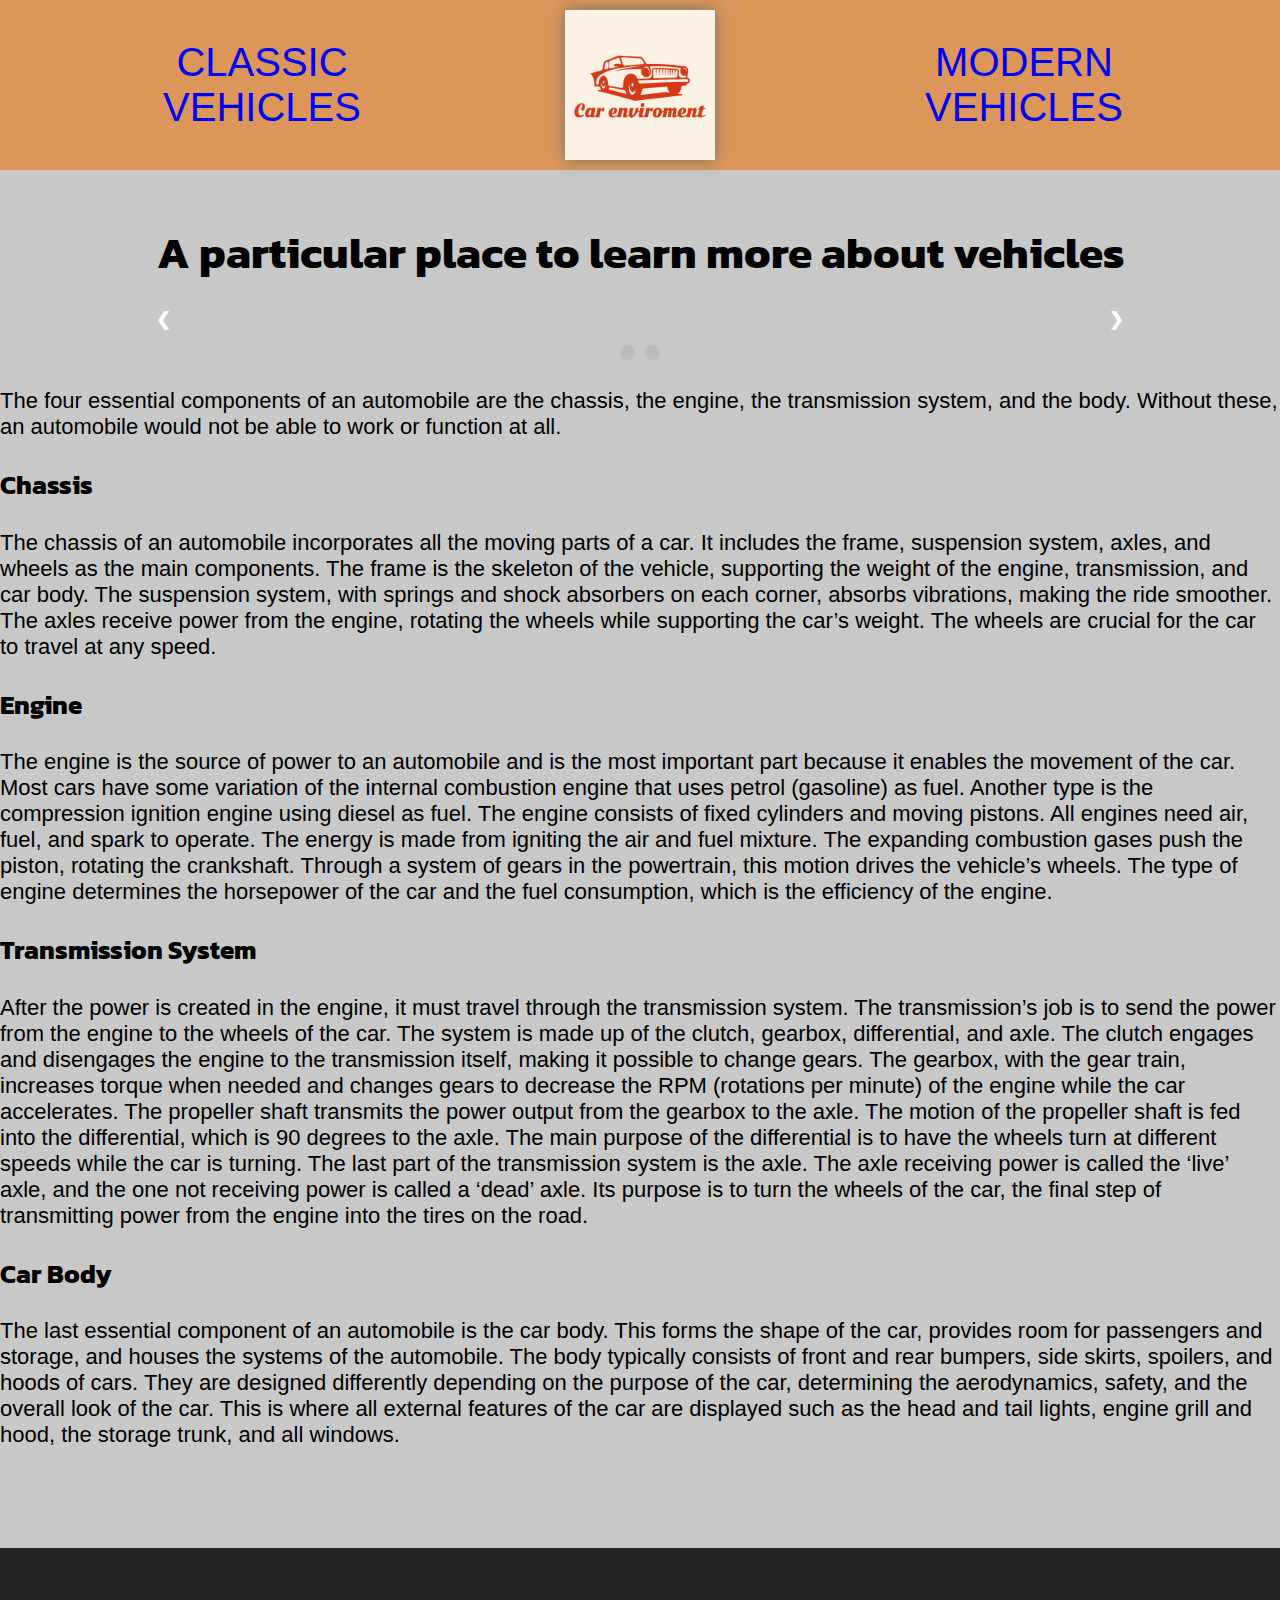
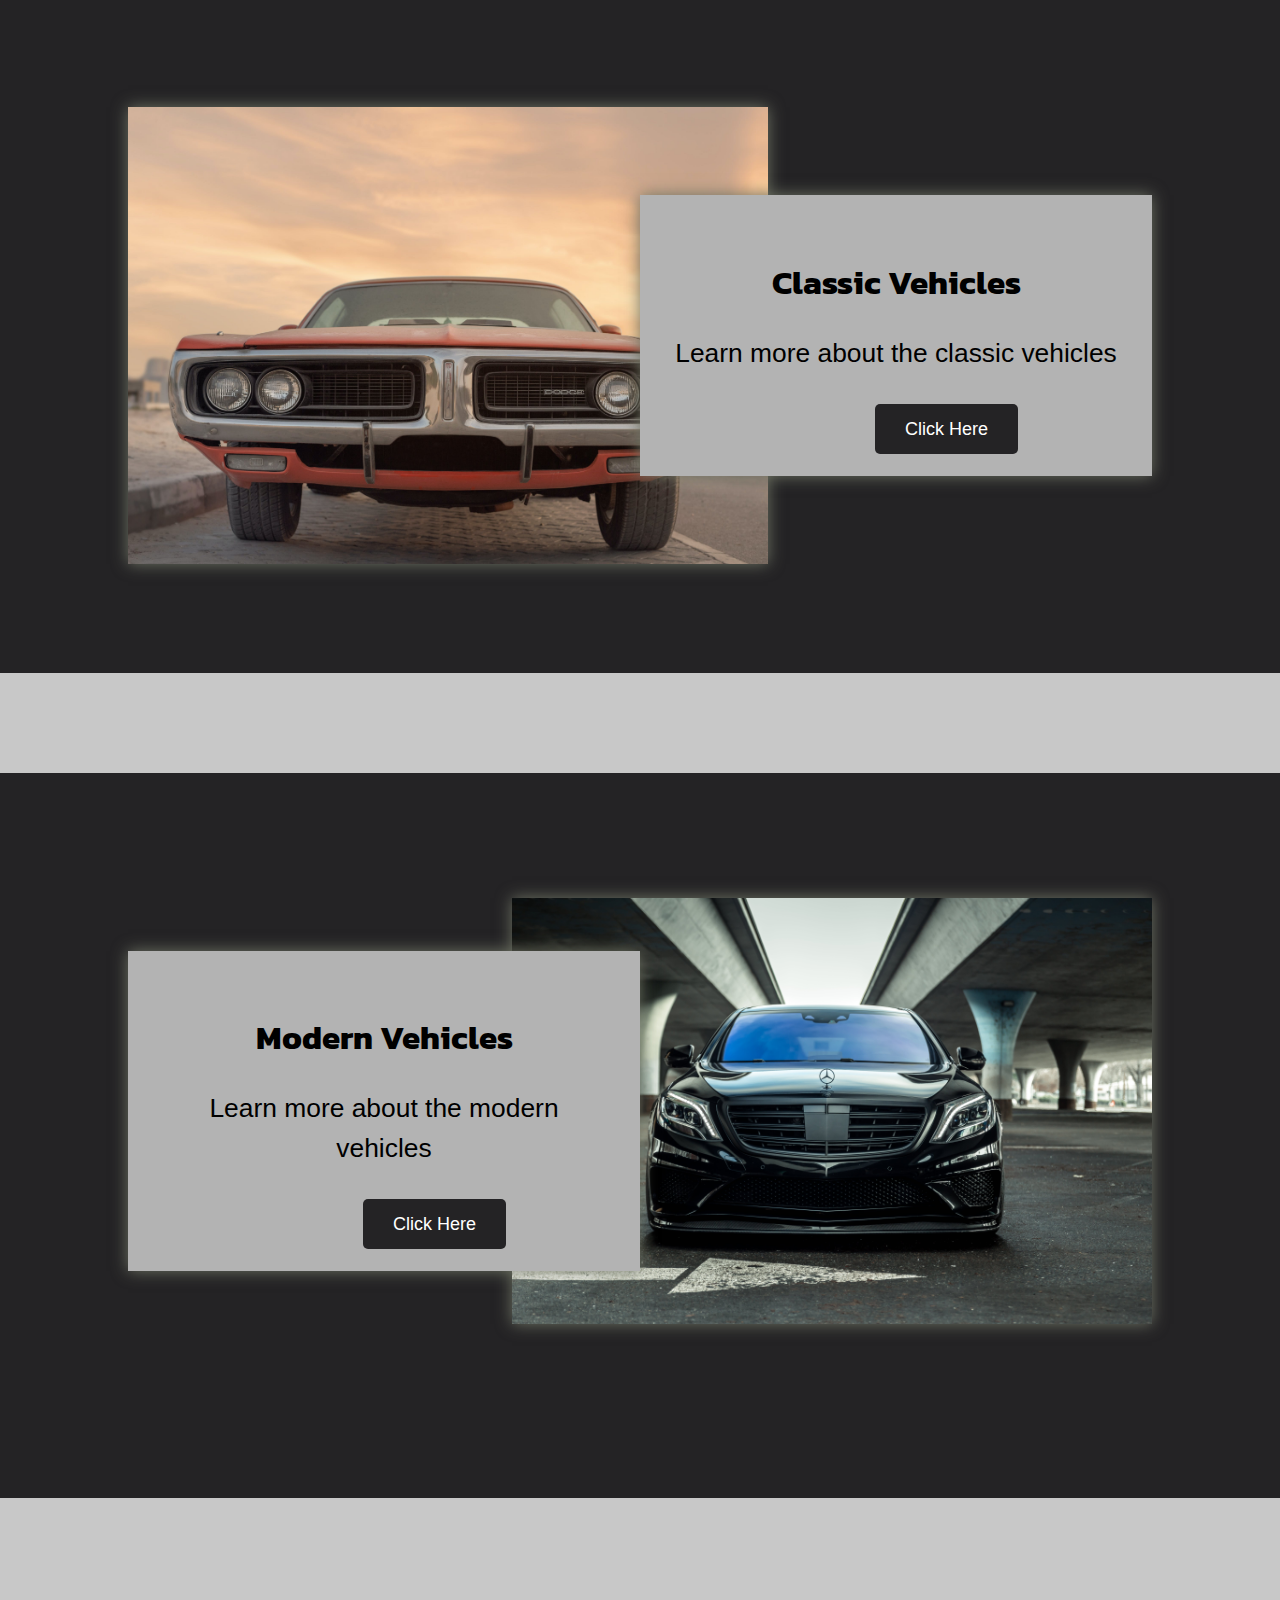
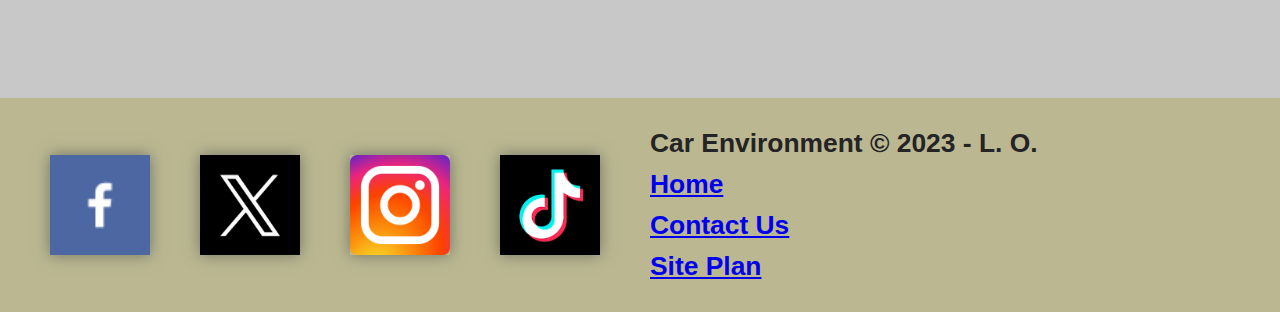
==== commit 0d402527: "modern html added" ====
--- a/index.html
+++ b/index.html
@@ -54,13 +54,13 @@
                     <!-- Full-width images with number and caption text -->
                     <div class="mySlides fade">
                     <div class="numbertext">1 / 2</div>
-                    <img src="images/Main.jpg" style="width:100%">
+                    <img src="images/Main.jpg" alt="main1" style="width:100%">
                     <div class="text">A Sport Car</div>
                     </div>
                 
                     <div class="mySlides fade">
                     <div class="numbertext">2 / 2</div>
-                    <img src="images/Main2.jpg" style="width:100%">
+                    <img src="images/Main2.jpg" alt="main2" style="width:100%">
                     <div class="text">City lighted by vehicles</div>
                     </div>
                 
@@ -128,6 +128,7 @@
                     <p>Car Environment &copy; 2023 - L. O.</p>
                     <p><a href="index.html">Home</a></p>
                     <p><a href="contactus.html">Contact Us</a></p>
+                    <p><a href="site-plan.html">Site Plan</a></p>
             </div>
         </footer>
     </div>
--- a/styles/index.css
+++ b/styles/index.css
@@ -52,7 +52,7 @@
     grid-column: 1;
     text-align: center;
     margin-left: 84px;
-    font-weight: 600;
+    font-weight: 500;
     font-size: 40px;
 }
 
@@ -60,7 +60,7 @@
     grid-column: 3;
     text-align: center;
     margin-right: 72px;
-    font-weight:600;
+    font-weight: 500;
     font-size: 40px;
 }
 
@@ -208,9 +208,7 @@
     margin-left: 200px;
 }
 
-* {
-    box-sizing: border-box;
-}
+* {box-sizing:border-box}
 
 body {
     font-family: Verdana, sans-serif;
